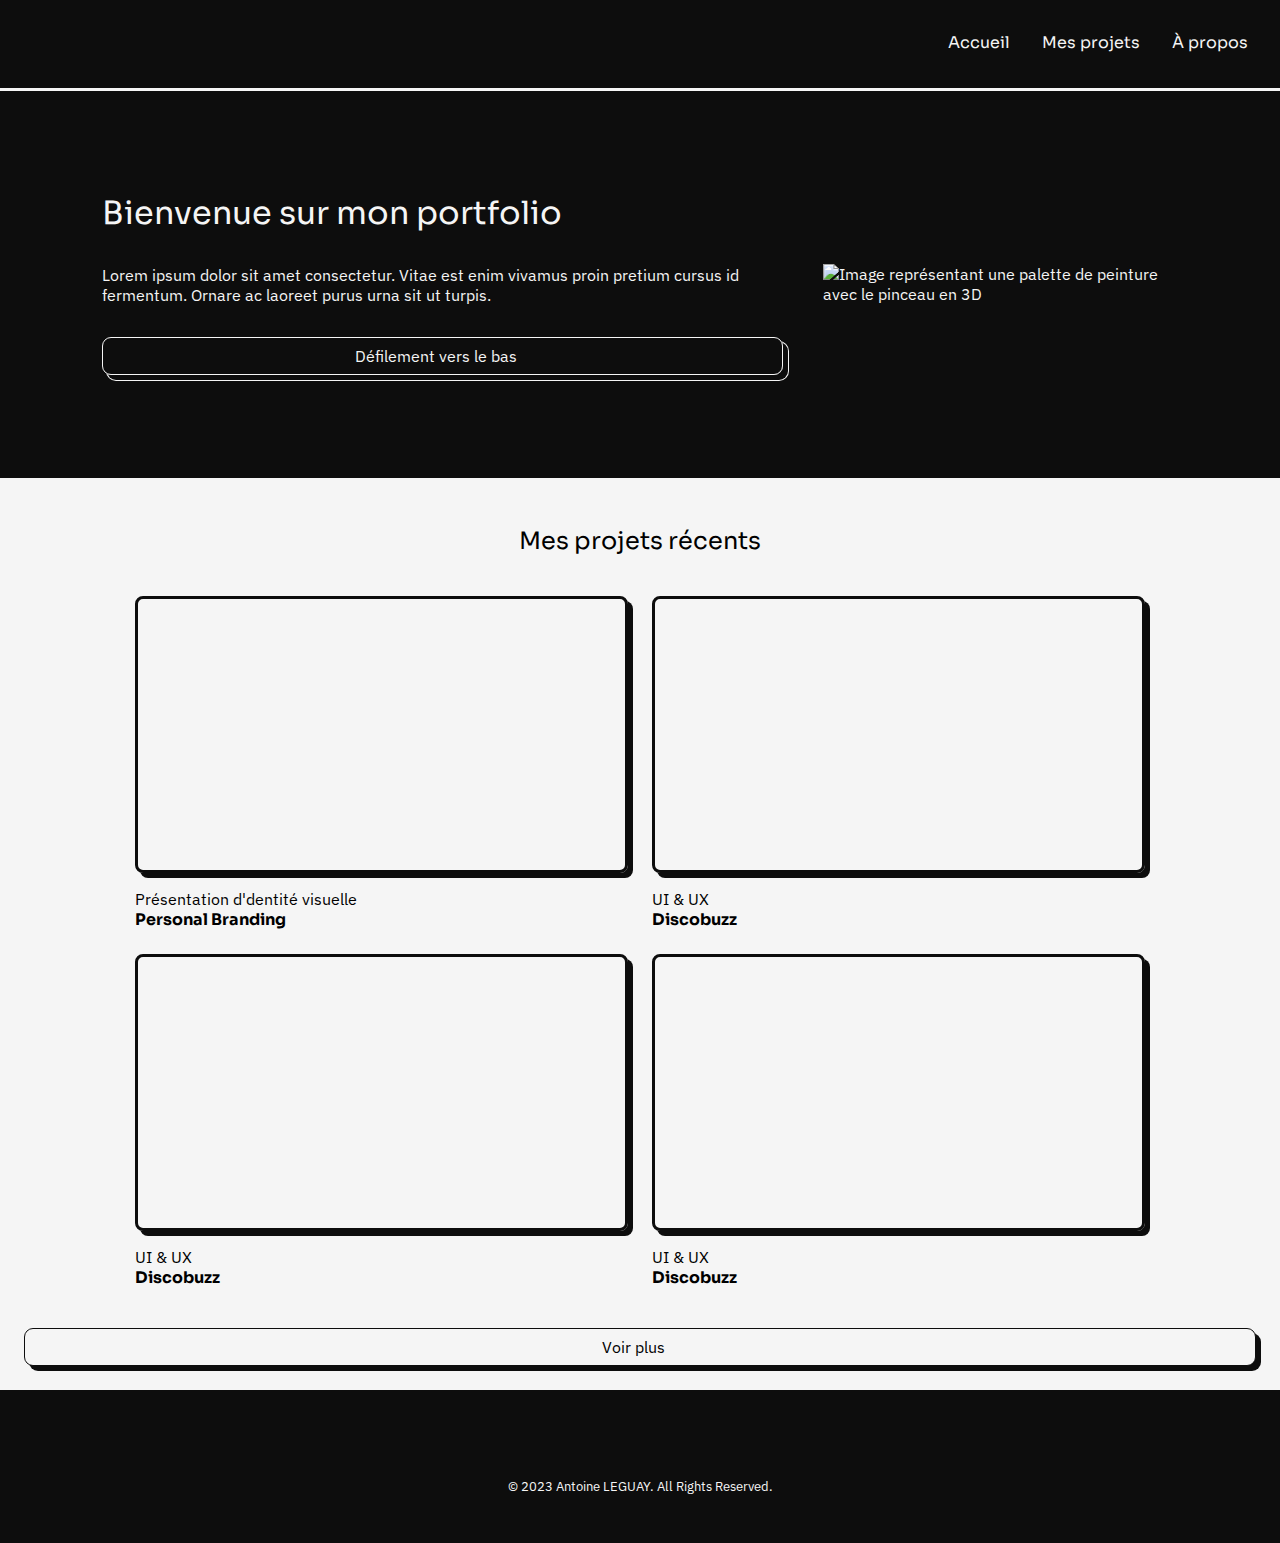
==== index.html @ 6350ce8d "Animation CSS/SVG" ====
<!DOCTYPE html>
<html lang="en">

<head>
    <meta charset="UTF-8">
    <meta http-equiv="X-UA-Compatible" content="IE=edge">
    <meta name="viewport" content="width=device-width, initial-scale=1.0">
    <title>Home</title>
    <link rel="preconnect" href="https://fonts.googleapis.com">
    <link rel="preconnect" href="https://fonts.gstatic.com" crossorigin>
    <link
        href="https://fonts.googleapis.com/css2?family=IBM+Plex+Sans:wght@400;500;600&family=Sora:wght@600;700;800&display=swap"
        rel="stylesheet">
    <link rel="stylesheet" href="./CSS/global.css">
    <link rel="stylesheet" href="./CSS/index.css">
    <script src="https://code.iconify.design/3/3.1.0/iconify.min.js"></script>
</head>

<body>
    <header class="sticky">
        <nav>
            <a href="./index.html">
                <img src="./img/white_vector_Antoine_leguay.svg" alt="">
            </a>
            <div class="nav_item">
                <a href="./index.html" class="animation_link">Accueil</a>
                <a href="./all_my_projects.html" class="animation_link">Mes projets</a>
                <a href="./about.html" class="animation_link">À propos</a>
            </div>
            <div class="burger_menu" id="burgerMenu">
                <span id="iconBurger">
                    <span class="iconify icon_mobile white_icon" data-icon="charm:menu-hamburger"></span>
                </span>
                <span id="iconCross" class="display_none">
                    <span class="iconify icon_mobile white_icon" data-icon="akar-icons:cross"></span>
                </span>
            </div>
        </nav>
    </header>
    <div class="mobile_burger_menu display_none" id="mobileBurgerMenu">
        <a href="./index.html" class="headline animation_link">ACCUEIL</a>
        <a href="./all_my_projects.html" class="headline animation_link">MES PROJETS</a>
        <a href="./about.html" class="headline animation_link">À PROPOS</a>
    </div>
    <main>
        <section class="welcome_section">
            <img class="paint_kit" src="./img/paint-kit-dynamic-premium.png"
                alt="Image représentant une palette de peinture avec le pinceau en 3D">
            <div class="element_welcome_section">

                <h1>Bienvenue sur mon portfolio</h1>
                <p>Lorem ipsum dolor sit amet consectetur. Vitae est enim vivamus proin pretium cursus id fermentum.
                    Ornare ac laoreet purus urna sit ut turpis.</p>
                <a class="dark_ghost_button" href="#project_section">
                    Défilement vers le bas
                    <span class="iconify white" data-icon="material-symbols:keyboard-arrow-down-rounded"></span></a>
            </div>
        </section>
        <!-- -------------------------- -->
        <section class="recent_project_section" id="project_section">
            <h2>Mes projets récents</h2>
            <div class="cards">
                <a class="card_piv" href="projet_piv.html">
                    <div class="container_cover">
                        <span class="iconify" data-icon="ic:baseline-remove-red-eye"></span>
                    </div> <!-- ICI IMAGE EN BACKGROUND DE LA DIV -->
                    <div class="legend">
                        <p>Présentation d'dentité visuelle
                        </p>
                        <p>
                            <span>Personal Branding</span>
                        </p>

                    </div>
                </a>
                <!-- -------------------------- -->
                <!-- -------------------------- -->
                <a class="card_discobuzz" href="projet_discobuzz.html">
                    <div class="container_cover">
                        <span class="iconify" data-icon="ic:baseline-remove-red-eye"></span>
                    </div> <!-- ICI IMAGE EN BACKGROUND DE LA DIV -->
                    <div class="legend">
                        <p>UI & UX</p>
                        <p>
                            <span>Discobuzz</span>
                        </p>
                    </div>
                </a>
                <!-- -------------------------- -->
                <!-- -------------------------- -->
                <a class="card_piv" href="">
                    <div class="container_cover">
                        <span class="iconify" data-icon="ic:baseline-remove-red-eye"></span>
                    </div> <!-- ICI IMAGE EN BACKGROUND DE LA DIV -->
                    <div class="legend">
                        <p>UI & UX</p>
                        <p>
                            <span>Discobuzz</span>
                        </p>
                    </div>
                </a>
                <!-- -------------------------- -->
                <!-- -------------------------- -->
                <a class="card_piv" href="">
                    <div class="container_cover">
                        <span class="iconify" data-icon="ic:baseline-remove-red-eye"></span>
                    </div> <!-- ICI IMAGE EN BACKGROUND DE LA DIV -->
                    <div class="legend">
                        <p>UI & UX</p>
                        <p>
                            <span>Discobuzz</span>
                        </p>
                    </div>
                </a>
            </div>
            <!-- -------------------------- -->
            <a class="primary_button" href="./all_my_projects.html">
                Voir plus
                <span class="iconify black_icon black_icon"
                    data-icon="material-symbols:arrow-right-alt-rounded"></span></a>
        </section>
        <!-- <a class="ghost_button back_to_the_top" href="">
            <img src="./icon/Black_Chevron_top.svg" alt=""></a> -->
    </main>
    <footer>
        <div class="footer_icons">
            <a href="https://dribbble.com/"><span class="iconify" data-icon="ph:dribbble-logo"></span>
            </a>
            <a href="https://www.behance.net/toinoo"><span class="iconify" data-icon="eva:behance-fill"></span></a>
            <a href="https://github.com/0xAntoDev"><span class="iconify" data-icon="ri:github-fill"></span></a>
            <a href="https://www.linkedin.com/in/antoine-leguay-51899023a/"><span class="iconify"
                    data-icon="mdi:linkedin"></span></a>
            <a href="https://twitter.com/JustToinoo"><span class="iconify" data-icon="mdi:twitter"></span>
            </a>
            <a href="https://instagram.com/JustToinoo"><span class="iconify" data-icon="mdi:instagram"></span></a>
        </div>
        <p class="footer_text_layer">© 2023 Antoine LEGUAY. All Rights Reserved.</p>
    </footer>
    <script src="./js/global.js"></script>
</body>

</html>
---- CSS/global.css ----
/* Paramètre de base  */
* {
    padding: 0;
    margin: 0;
    text-decoration: none;
    font-weight: normal;
    box-sizing: border-box;
    font-family: 'IBM Plex Sans';
}

h1,
h2,
h3,
h4,
h5,
h6 {
    font-family: 'Sora';
}

h1 {
    font-size: 2rem;
}

html {
    height: 100%;
}

body {
    background: #F5F5F5;
    min-height: 100%;
    display: flex;
    flex-direction: column;
}

.no_overflow {
    overflow: hidden;
}

a {
    color: inherit;
    text-decoration: inherit;
}

header {
    width: 100%;
    padding: 2rem;
    border-bottom: 3px solid #0D0D0D;
    background-color: #F5F5F5;
    z-index: 100;
}

.sticky {
    /* position: -webkit-sticky; */
    position: sticky;
    top: 0;
}

.mobile_burger_menu {
    position: fixed;
    background-color: #0D0D0D;
    color: #F5F5F5;
    width: 100%;
    height: 100%;
    z-index: 90;
    display: flex;
    flex-direction: column;
    gap: 4rem;
    justify-content: center;
    align-items: center;
    ;
}

.mobile_burger_menu>a:hover {
    color: #0064FF;
    transition: all 300ms ease-in;
}

.burger_menu {
    cursor: pointer;
}

.display_none {
    display: none;
}

.headline {
    font-size: 2rem;
    font-family: 'Sora';
}

main {
    flex: 1;
}

/* ---- Barre de navigation */
/* ------------------------ */
nav {
    display: flex;
    justify-content: space-between;
    align-items: center;
}

.nav_item {
    display: none;
    /*Pour cacher l'élement*/
}

.nav_item>a {
    display: block;
    font-size: 1rem;
    color: #0D0D0D;
    text-decoration: none;
    transition: all 300ms ease-out;
    font-family: Sora;
}

.nav_item>a:hover {
    /* Blue */
    color: #0064FF;
    transition: all 300ms ease-in;
}

.icon_mobile {
    font-size: 2rem;
    transition: 0.5s ease-in-out;
}

.icon_mobile:hover {
    transition: 0.5s ease-in-out;
    transform: scale(1.2) rotate(180deg);
}

.white_icon {
    color: #F5F5F5;
}

.black_icon {
    color: #0D0D0D;
}

.animation_link {
    display: inline-block;
}

.animation_link:after {
    display: block;
    content: '';
    border-bottom: solid 3px #0064FF;
    transform: scaleX(0);
    transition: transform 250ms ease-in-out;
}

.animation_link:hover:after {
    transform: scaleX(1);
}

/* Media Queries pour la nav bar */
/* ----------------------------- */

@media screen and (min-width: 768px) {
    .nav_item {
        display: flex;
        gap: 2rem;
    }

    .burger_menu {
        display: none;
    }
}

/* --- Primary_Button */
/* ---------------- */

.primary_button {
    display: flex;
    justify-content: center;
    align-items: center;
    padding: 0.5rem 0.8rem;
    border: 1px solid #0D0D0D;
    box-shadow: 5px 5px 0px #0D0D0D;
    border-radius: 9px;
    background-color: #F5F5F5;
    gap: 0.8rem;
    transition: 0.3s ease-in-out;
}

.primary_button:hover {
    box-shadow: none;
    transform: translate(5px, 5px);
}

.primary_button>svg {
    font-size: 1.5rem;
}

/* --- Ghost_Button */
/* ---------------- */

.ghost_button {
    display: flex;
    justify-content: center;
    align-items: center;
    padding: 0.5rem 0.8rem;
    border: 1px solid #0D0D0D;
    box-shadow: 5px 5px 0px #F5F5F5, 5px 5px 0 1px #0D0D0D;
    border-radius: 9px;
    gap: 0.8rem;
    transition: 0.3s ease-in-out;
}

.ghost_button:hover {
    box-shadow: none;
    transform: translate(5px, 5px);
}

.ghost_button>svg {
    font-size: 1.5rem;
}

.dark_ghost_button {
    display: flex;
    justify-content: center;
    align-items: center;
    padding: 0.5rem 0.8rem;
    border: 1px solid #F5F5F5;
    box-shadow: 5px 5px 0px #0D0D0D, 5px 5px 0 1px #F5F5F5;
    border-radius: 9px;
    gap: 0.8rem;
    transition: 0.3s ease-in-out;
}

.dark_ghost_button:hover {
    box-shadow: none;
    transform: translate(5px, 5px);
}

.dark_ghost_button>svg {
    font-size: 1.5rem;
}

.back_to_the_top {
    position: absolute;
    bottom: 0;
    right: 1rem;
}

/* ---- Footer */
/* ----------- */

footer {
    background-color: #0D0D0D;
    color: #F5F5F5;
    font-size: 0.8rem;
    padding: 3rem;
    display: flex;
    flex-direction: column;
    align-items: center;
    gap: 2.5rem;
    width: 100%;
}

.footer_icons {
    display: flex;
    gap: 1rem;
}

.footer_icons>a>svg {
    font-size: 2rem;
}

.footer_icons>a>svg:hover {
    transition: 0.5s ease-in-out;
    transform: scale(1.2) rotate(360deg);
}
---- CSS/index.css ----
main {
    display: flex;
    flex-direction: column;
    gap: 1.5rem;
}

header {
    background-color: #0D0D0D;
    border-bottom: 3px solid #F5F5F5;
}

.nav_item>a {
    color: #F5F5F5;
}

.welcome_section {
    background-color: #0D0D0D;
    color: #F5F5F5;
    padding: 1.5rem;
    display: flex;
    flex-direction: column;
    gap: 2.5rem;
}

.paint_kit {
    width: 80%;
    align-self: center;
}

.recent_project_section {
    padding: 1.5rem;
    display: flex;
    flex-direction: column;
    gap: 1.5rem;
}

.element_welcome_section {
    display: flex;
    flex-direction: column;
    gap: 2rem;
}

.recent_project_section>h2 {
    align-self: center;
}

.cards {
    display: flex;
    flex-direction: column;
    gap: 1.5rem;
}

.container_cover {
    width: 100%;
    max-width: 928px;
    max-height: 523px;
    aspect-ratio: 16 / 9;
    background-repeat: no-repeat;
    background-position: center;
    background-size: cover;
    border-radius: 8px;
    border: 3px solid #0D0D0D;
    box-shadow: 5px 5px 0px #0D0D0D, 5px 5px 0 1px #F5F5F5;
    transition: 0.3s ease-in-out;
    cursor: pointer;
    position: relative;
}

.card_piv>.container_cover {
    background-image: url('../img/cover_piv.jpg');
}

.card_discobuzz>.container_cover {
    background-image: url('../img/cover_discobuzz.jpg');
}

.card_piv>.container_cover:hover {
    background-image: radial-gradient(circle, rgba(37, 37, 37, 0.6) 0%, rgba(37, 37, 37, 0.6) 100%), url('../img/cover_piv.jpg');
    transition: background-image 0.3 linear;
}

.card_discobuzz>.container_cover:hover {
    background-image: radial-gradient(circle, rgba(37, 37, 37, 0.6) 0%, rgba(37, 37, 37, 0.6) 100%), url('../img/cover_discobuzz.jpg');
    transition: background-image 0.3s linear;
}

.card_piv {
    width: 100%;
    display: flex;
    flex-direction: column;
    gap: 1rem;
    transition: 0.3s ease-in-out;
}

.container_cover>svg {
    opacity: 0;
    transition: 0.3s ease-in-out;
    position: absolute;
    font-size: 4rem;
    color: #F5F5F5;
    top: 50%;
    left: 50%;
    transform: translate(-50%, -50%);
}

.container_cover:hover {
    box-shadow: none;
    transform: translate(5px, 5px);
    background-size: 100%;
}

.container_cover:hover>svg {
    opacity: 1;
}

.card_discobuzz {
    width: 100%;
    display: flex;
    flex-direction: column;
    gap: 1rem;
}

.legend>p>span {
    font-family: Sora;
    font-size: 1rem;
    font-weight: bold;
}


@media screen and (min-width:768px) {
    .welcome_section {
        display: flex;
        flex-direction: row-reverse;
        align-items: center;
        padding: 8% 8%;
    }


    .paint_kit {
        width: 50%;
    }

    .recent_project_section {
        justify-content: center;
        gap: 2.5rem;
    }

    .cards {
        display: flex;
        flex-direction: row;
        flex-wrap: wrap;
        justify-content: center;
    }

    .card_piv,
    .card_discobuzz {
        width: 40%;
    }
}

#project_section {
    transition: ease-in 200ms;
}
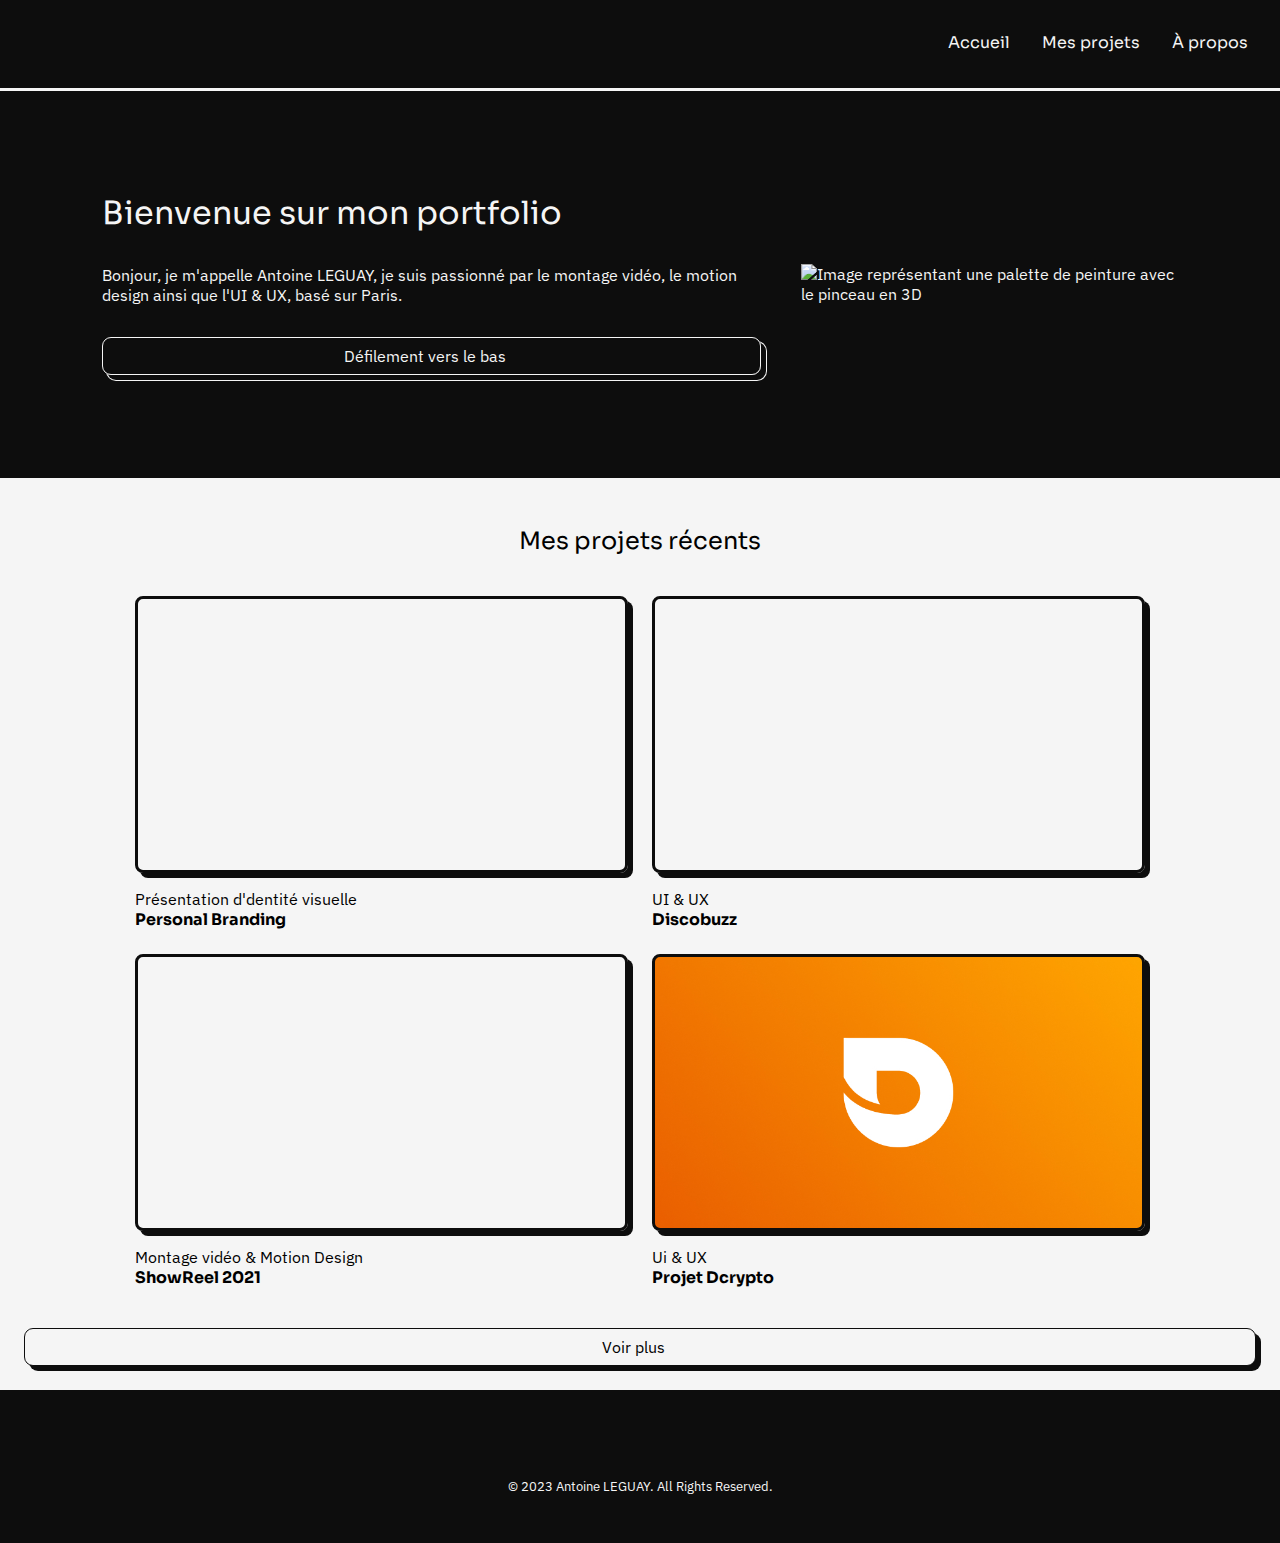
==== commit 8e27a3a5: "Ajout des sections Show" ====
--- a/index.html
+++ b/index.html
@@ -6,6 +6,7 @@
     <meta http-equiv="X-UA-Compatible" content="IE=edge">
     <meta name="viewport" content="width=device-width, initial-scale=1.0">
     <title>Home</title>
+    <link rel="icon" type="image/x-icon" href="./img/white_vector_Antoine_leguay.svg">
     <link rel="preconnect" href="https://fonts.googleapis.com">
     <link rel="preconnect" href="https://fonts.gstatic.com" crossorigin>
     <link
@@ -49,8 +50,8 @@
             <div class="element_welcome_section">
 
                 <h1>Bienvenue sur mon portfolio</h1>
-                <p>Lorem ipsum dolor sit amet consectetur. Vitae est enim vivamus proin pretium cursus id fermentum.
-                    Ornare ac laoreet purus urna sit ut turpis.</p>
+                <p>Bonjour, je m'appelle Antoine LEGUAY, je suis passionné par le montage vidéo, le motion design ainsi
+                    que l'UI & UX, basé sur Paris.</p>
                 <a class="dark_ghost_button" href="#project_section">
                     Défilement vers le bas
                     <span class="iconify white" data-icon="material-symbols:keyboard-arrow-down-rounded"></span></a>
@@ -88,27 +89,27 @@
                 </a>
                 <!-- -------------------------- -->
                 <!-- -------------------------- -->
-                <a class="card_piv" href="">
+                <a class="card_showreel" href="projet_showreel.html">
                     <div class="container_cover">
                         <span class="iconify" data-icon="ic:baseline-remove-red-eye"></span>
                     </div> <!-- ICI IMAGE EN BACKGROUND DE LA DIV -->
                     <div class="legend">
-                        <p>UI & UX</p>
+                        <p>Montage vidéo & Motion Design</p>
                         <p>
-                            <span>Discobuzz</span>
+                            <span>ShowReel 2021</span>
                         </p>
                     </div>
                 </a>
                 <!-- -------------------------- -->
                 <!-- -------------------------- -->
-                <a class="card_piv" href="">
+                <a class="card_dcrypto" href="projet_dcrypto.html">
                     <div class="container_cover">
                         <span class="iconify" data-icon="ic:baseline-remove-red-eye"></span>
                     </div> <!-- ICI IMAGE EN BACKGROUND DE LA DIV -->
                     <div class="legend">
-                        <p>UI & UX</p>
+                        <p>Ui & UX</p>
                         <p>
-                            <span>Discobuzz</span>
+                            <span>Projet Dcrypto</span>
                         </p>
                     </div>
                 </a>
@@ -124,7 +125,7 @@
     </main>
     <footer>
         <div class="footer_icons">
-            <a href="https://dribbble.com/"><span class="iconify" data-icon="ph:dribbble-logo"></span>
+            <a href="https://dribbble.com/Toinoo"><span class="iconify" data-icon="ph:dribbble-logo"></span>
             </a>
             <a href="https://www.behance.net/toinoo"><span class="iconify" data-icon="eva:behance-fill"></span></a>
             <a href="https://github.com/0xAntoDev"><span class="iconify" data-icon="ri:github-fill"></span></a>
@@ -136,7 +137,7 @@
         </div>
         <p class="footer_text_layer">© 2023 Antoine LEGUAY. All Rights Reserved.</p>
     </footer>
-    <script src="./js/global.js"></script>
+    <script src="./JS/global.js"></script>
 </body>
 
 </html>--- a/CSS/global.css
+++ b/CSS/global.css
@@ -23,6 +23,7 @@
 
 html {
     height: 100%;
+    scroll-behavior: smooth;
 }
 
 body {
@@ -67,7 +68,6 @@
     gap: 4rem;
     justify-content: center;
     align-items: center;
-    ;
 }
 
 .mobile_burger_menu>a:hover {
--- a/CSS/index.css
+++ b/CSS/index.css
@@ -32,6 +32,7 @@
     display: flex;
     flex-direction: column;
     gap: 1.5rem;
+    scroll-margin-top: 111px;
 }
 
 .element_welcome_section {
@@ -74,6 +75,14 @@
     background-image: url('../img/cover_discobuzz.jpg');
 }
 
+.card_showreel>.container_cover {
+    background-image: url('../img/cover_showreel.jpg');
+}
+
+.card_dcrypto>.container_cover {
+    background-image: url('../img/cover_dcrypto.jpg');
+}
+
 .card_piv>.container_cover:hover {
     background-image: radial-gradient(circle, rgba(37, 37, 37, 0.6) 0%, rgba(37, 37, 37, 0.6) 100%), url('../img/cover_piv.jpg');
     transition: background-image 0.3 linear;
@@ -81,6 +90,16 @@
 
 .card_discobuzz>.container_cover:hover {
     background-image: radial-gradient(circle, rgba(37, 37, 37, 0.6) 0%, rgba(37, 37, 37, 0.6) 100%), url('../img/cover_discobuzz.jpg');
+    transition: background-image 0.3s linear;
+}
+
+.card_showreel>.container_cover:hover {
+    background-image: radial-gradient(circle, rgba(37, 37, 37, 0.6) 0%, rgba(37, 37, 37, 0.6) 100%), url('../img/cover_showreel.jpg');
+    transition: background-image 0.3s linear;
+}
+
+.card_dcrypto>.container_cover:hover {
+    background-image: radial-gradient(circle, rgba(37, 37, 37, 0.6) 0%, rgba(37, 37, 37, 0.6) 100%), url('../img/cover_dcrypto.jpg');
     transition: background-image 0.3s linear;
 }
 
@@ -126,6 +145,20 @@
     font-weight: bold;
 }
 
+.card_showreel {
+    width: 100%;
+    display: flex;
+    flex-direction: column;
+    gap: 1rem;
+}
+
+.card_dcrypto {
+    width: 100%;
+    display: flex;
+    flex-direction: column;
+    gap: 1rem;
+    transition: 0.3s ease-in-out;
+}
 
 @media screen and (min-width:768px) {
     .welcome_section {
@@ -153,7 +186,9 @@
     }
 
     .card_piv,
-    .card_discobuzz {
+    .card_discobuzz,
+    .card_showreel,
+    .card_dcrypto {
         width: 40%;
     }
 }
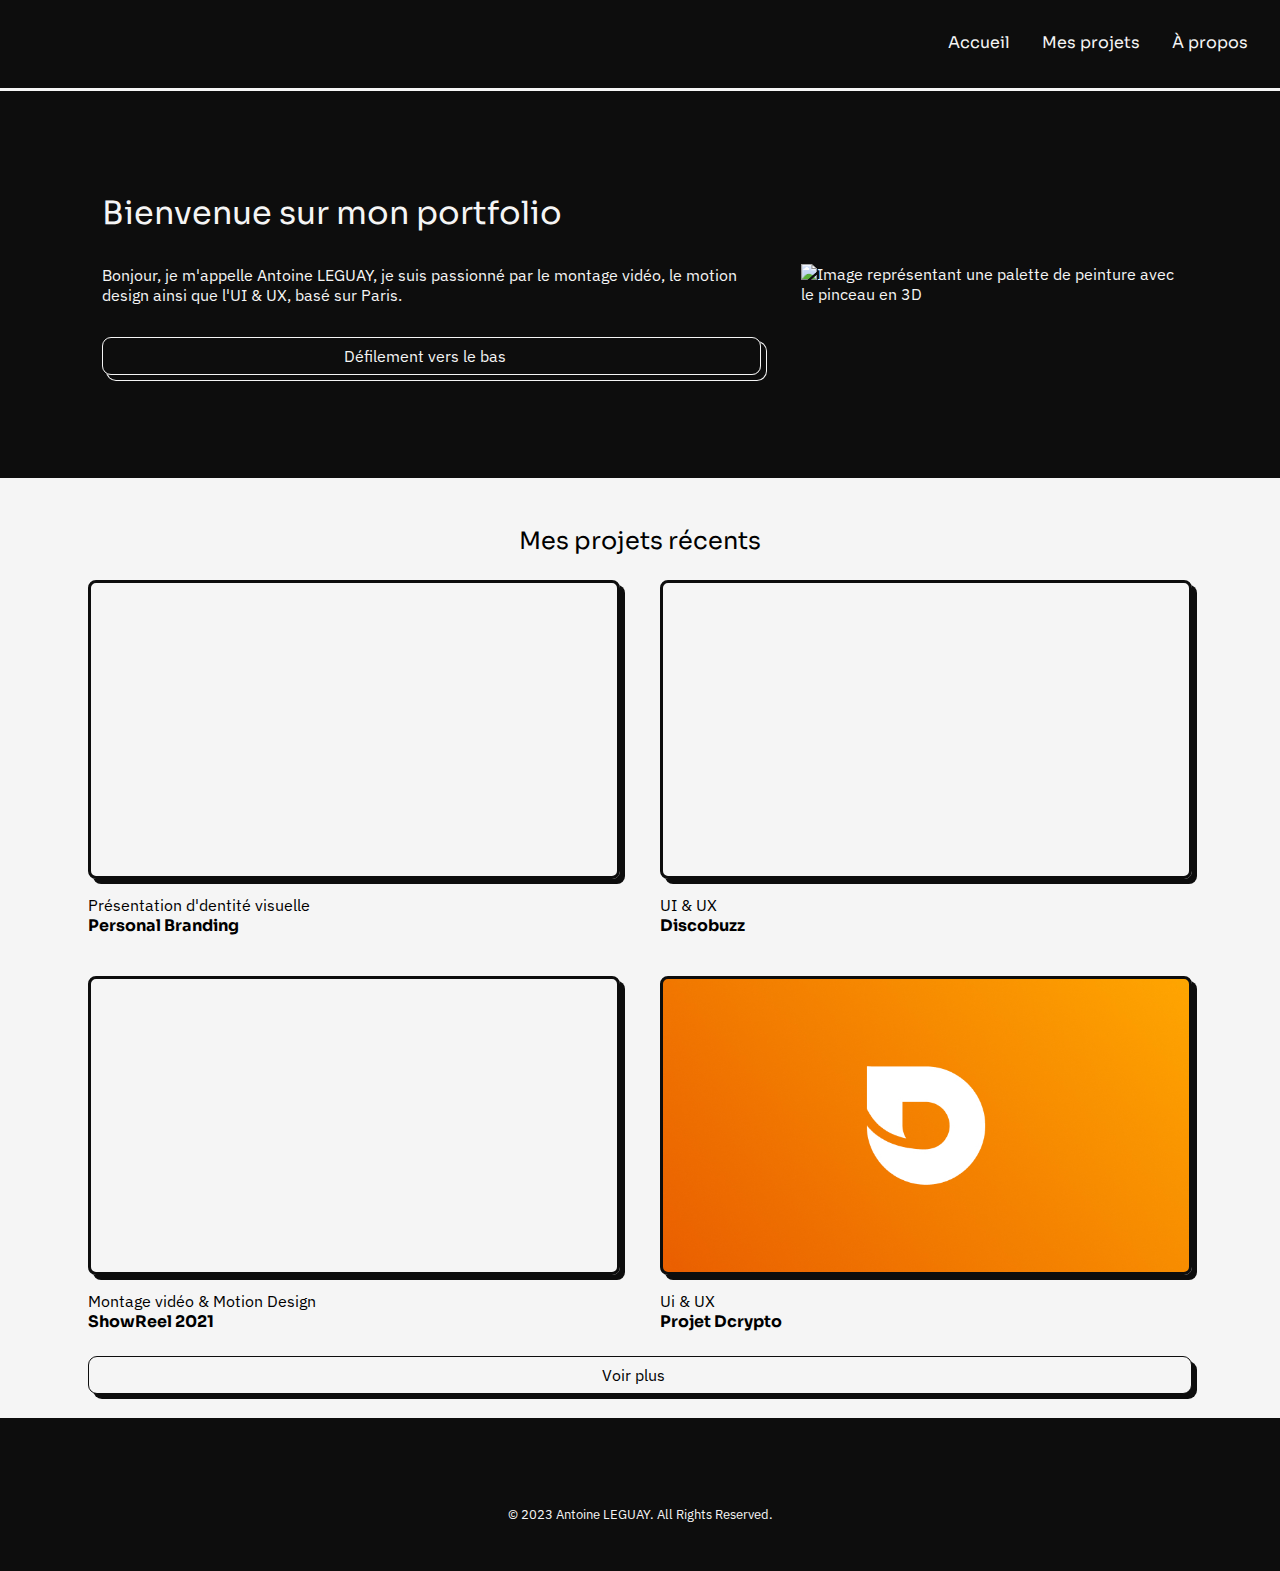
==== commit d0d632af: "Update Thumbnail" ====
--- a/index.html
+++ b/index.html
@@ -18,7 +18,8 @@
 </head>
 
 <body>
-    <header class="sticky">
+    <header>
+    <!-- <header  class="sticky">  -->
         <nav>
             <a href="./index.html">
                 <img src="./img/white_vector_Antoine_leguay.svg" alt="">
@@ -28,21 +29,64 @@
                 <a href="./all_my_projects.html" class="animation_link">Mes projets</a>
                 <a href="./about.html" class="animation_link">À propos</a>
             </div>
-            <div class="burger_menu" id="burgerMenu">
-                <span id="iconBurger">
-                    <span class="iconify icon_mobile white_icon" data-icon="charm:menu-hamburger"></span>
-                </span>
-                <span id="iconCross" class="display_none">
-                    <span class="iconify icon_mobile white_icon" data-icon="akar-icons:cross"></span>
-                </span>
-            </div>
+            <button class="menu">
+                <svg viewBox="0 0 64 48">
+                    <path d="M19,15 L45,15 C70,15 58,-2 49.0177126,7 L19,37"></path>
+                    <path d="M19,24 L45,24 C61.2371586,24 57,49 41,33 L32,24"></path>
+                    <path d="M45,33 L19,33 C-8,33 6,-2 22,14 L45,37"></path>
+                </svg>
+            </button>
         </nav>
     </header>
+    <!-- <div class="preloader">
+        <p>
+            Antoine LEGUAY
+        </p>
+    </div> -->
     <div class="mobile_burger_menu display_none" id="mobileBurgerMenu">
-        <a href="./index.html" class="headline animation_link">ACCUEIL</a>
-        <a href="./all_my_projects.html" class="headline animation_link">MES PROJETS</a>
-        <a href="./about.html" class="headline animation_link">À PROPOS</a>
+        <span style="transition-delay: 0.3s;"></span>
+        <span style="transition-delay: 0.2s;"></span>
+        <span style="transition-delay: 0.1s;"></span>
+        <span style="transition-delay: 0s;"></span>
+        <div class="navigation__items">
+            <div class="navigation_container">
+                <div class="link_wrapper">
+                    <a href="./index.html" class="headline animation_link">ACCUEIL</a>
+                </div>
+                <div class="link_wrapper">
+                    <a href="./all_my_projects.html" class="headline animation_link">MES PROJETS</a>
+                </div>
+                <div class="link_wrapper">
+                    <a href="./about.html" class="headline animation_link">À PROPOS</a>
+                </div>
+            </div>
+            <div class="footer_icons_copyright">
+                <div class="navigation_social_media_link">
+                    <a href="https://dribbble.com/Toinoo"><span class="iconify" data-icon="ph:dribbble-logo"></span>
+                    </a>
+                    <a href="https://www.behance.net/toinoo"><span class="iconify" data-icon="eva:behance-fill"></span></a>
+                    <a href="https://github.com/0xAntoDev"><span class="iconify" data-icon="ri:github-fill"></span></a>
+                    <a href="https://www.linkedin.com/in/antoine-leguay-51899023a/"><span class="iconify"
+                        data-icon="mdi:linkedin"></span></a>
+                        <a href="https://twitter.com/JustToinoo"><span class="iconify" data-icon="mdi:twitter"></span>
+                        </a>
+                        <a href="https://instagram.com/JustToinoo"><span class="iconify" data-icon="mdi:instagram"></span></a>
+                    </div>
+                    <div class="copyright_wrapper">
+                        <p class="footer_text_layer">© 2023 Antoine LEGUAY. All Rights Reserved.</p>
+                    </div>
+                </div>
+                </div>
     </div>
+    <!-- <div id="progress">
+        <span id="progress-value">
+            <span class="iconify" data-icon="material-symbols:arrow-back-ios-new-rounded" data-rotate="90deg"></span>
+        </span>
+    </div> -->
+    <!-- <svg class="progress-circular">
+        <circle class="progress-background" cx="57" cy="57" r="52" />
+        <circle class="progress-value" cx="57" cy="57" r="52" />
+    </svg> -->
     <main>
         <section class="welcome_section">
             <img class="paint_kit" src="./img/paint-kit-dynamic-premium.png"
--- a/CSS/global.css
+++ b/CSS/global.css
@@ -33,6 +33,24 @@
     flex-direction: column;
 }
 
+*::selection{
+    background-color: #0064FF;
+    color: #F5F5F5;
+}
+
+.preloader{
+    background-color: orange;
+    z-index: 999;
+    position: fixed;
+    width: 100%;
+    height: 100%;
+    display: flex;
+    justify-content: center;
+    align-items: center;
+}
+.preloader>p{
+font-size: 1.5rem;
+}
 .no_overflow {
     overflow: hidden;
 }
@@ -57,31 +75,156 @@
 }
 
 .mobile_burger_menu {
+    margin: auto;
     position: fixed;
-    background-color: #0D0D0D;
+    /* background-color: #0D0D0D; */
     color: #F5F5F5;
     width: 100%;
     height: 100%;
     z-index: 90;
     display: flex;
     flex-direction: column;
-    gap: 4rem;
-    justify-content: center;
-    align-items: center;
-}
-
-.mobile_burger_menu>a:hover {
+    justify-content: center;
+    align-items: center;
+    visibility: visible;
+}
+
+.display_none {
+    /* display: none; */
+    visibility: hidden;
+}
+
+.mobile_burger_menu>span {
+    background: #0D0D0D;
+    width: 100%;
+    height: 25%;
+    position: relative;
+    display: block;
+    transform: translateX(0);
+    transition: all .5s cubic-bezier(.77,0,.175,1)
+}
+
+.display_none>span {
+    transform: translateX(-100%);
+}
+
+.navigation__items{
+    position: absolute;
+}
+
+.mobile_burger_menu>.navigation__items>.navigation_container>.link_wrapper>a:hover {
     color: #0064FF;
     transition: all 300ms ease-in;
 }
-
-.burger_menu {
+.navigation_container{
+    display: flex;
+    flex-direction: column;
+    gap: 4rem;
+    justify-content: center;
+    align-items: center;
+}
+
+/* --- Mobile Menu  */
+
+.menu {
+    width: 36px;
+    height: 36px;
+    padding: 0;
+    margin: 0;
+    outline: none;
+    position: relative;
+    border: none;
+    background: none;
     cursor: pointer;
-}
-
-.display_none {
-    display: none;
-}
+    -webkit-appearence: none;
+    -webkit-tap-highlight-color: transparent;
+}
+
+.menu svg {
+    width: 64px;
+    height: 48px;
+    top: -6px;
+    left: -14px;
+    stroke: white;
+    stroke-width: 4px;
+    stroke-linecap: round;
+    stroke-linejoin: round;
+    fill: none;
+    display: block;
+    position: absolute;
+}
+.menu svg path {
+    transition: stroke-dasharray var(--duration, 0.85s) var(--easing, ease) var(--delay, 0s), stroke-dashoffset var(--duration, 0.85s) var(--easing, ease) var(--delay, 0s);
+    stroke-dasharray: var(--array-1, 26px) var(--array-2, 100px);
+    stroke-dashoffset: var(--offset, 126px);
+    transform: translateZ(0);
+}
+.menu svg path:nth-child(2) {
+    --duration: 0.7s;
+    --easing: ease-in;
+    --offset: 100px;
+    --array-2: 74px;
+}
+.menu svg path:nth-child(3) {
+    --offset: 133px;
+    --array-2: 107px;
+}
+.menu.active svg path {
+    --offset: 57px;
+}
+.menu.active svg path:nth-child(1), .menu.active svg path:nth-child(3) {
+    --delay: 0.15s;
+    --easing: cubic-bezier(0.2, 0.4, 0.2, 1.1);
+}
+.menu.active svg path:nth-child(2) {
+    --duration: 0.4s;
+    --offset: 2px;
+    --array-1: 1px;
+}
+.menu.active svg path:nth-child(3) {
+    --offset: 58px;
+}
+html {
+    box-sizing: border-box;
+    -webkit-font-smoothing: antialiased;
+}
+* {
+    box-sizing: inherit;
+}
+*:before, *:after {
+    box-sizing: inherit;
+}
+#black_menu svg{
+    stroke: black;
+}
+
+.footer_icons_copyright {
+    position: fixed;
+    bottom: 0;
+    left: 0;
+    width: 100%;
+    display: flex;
+    flex-direction: column;
+    align-items: center;
+    justify-content: center;
+    gap: 2rem;
+    margin-bottom: 1.5rem;
+}
+.navigation_social_media_link{
+    display: flex;
+    gap: 1rem;
+}
+.navigation_social_media_link>a>svg{
+    font-size: 2rem;
+}
+.navigation_social_media_link>a>svg:hover{
+    transition: 0.5s ease-in-out;
+    transform: scale(1.2) rotate(360deg);
+}
+.copyright_wrapper{
+    font-size: 0.7rem;
+}
+/* -------------------- */
 
 .headline {
     font-size: 2rem;
@@ -154,7 +297,129 @@
     transform: scaleX(1);
 }
 
-/* Media Queries pour la nav bar */
+
+/* animation texte apparition */ 
+/* -------------------------- */
+.link_wrapper{
+overflow: hidden;
+}
+
+.mobile_burger_menu:not(.display_none) > .navigation__items > .navigation_container > .link_wrapper > a{
+    display: inline-block;
+    transform: translateY(0px);
+    transition-duration: 1s;
+    transition-delay: 0.6s;
+    transition-property: transform;
+    transition-timing-function: ease-in-out;
+}
+
+.link_wrapper > a {
+    transform: translateY(50px);
+}
+
+.mobile_burger_menu:not(.display_none) > .navigation__items > .footer_icons_copyright > a{
+    display: inline-block;
+    transform: translateY(0px);
+    transition-duration: 1s;
+    transition-delay: 0.6s;
+    transition-property: transform;
+    transition-timing-function: ease-in-out;
+}
+
+/* .mobile_burger_menu:not(.display_none) > .navigation__items > .footer_icons_copyright{
+    transform: translateY(0px);
+    transition-duration: 1s;
+    transition-delay: 0.6s;
+    transition-property: transform;
+    transition-timing-function: ease-in-out;
+} */
+
+.navigation_social_media_link {
+    transform: translateY(150px);
+}
+
+.mobile_burger_menu:not(.display_none) > .navigation__items > .footer_icons_copyright>.navigation_social_media_link{
+    transform: translateY(0px);
+    transition-duration: 1s;
+    transition-delay: 0.8s;
+    transition-property: transform;
+    transition-timing-function: ease-in-out;
+}
+
+.copyright_wrapper {
+    transform: translateY(150px);
+}
+.mobile_burger_menu:not(.display_none) > .navigation__items > .footer_icons_copyright>.copyright_wrapper{
+    transform: translateY(0px);
+    transition-duration: 1s;
+    transition-delay: 1s;
+    transition-property: transform;
+    transition-timing-function: ease-in-out;
+}
+
+
+/* @keyframes fade_in {
+    to{
+transform: translateY(50px);
+    }
+    from{
+        transform: translateY(0px);
+    }
+} */
+/* Back to top */ 
+/* ----------- */ 
+
+#progress {
+    position: fixed;
+    bottom: 20px;
+    right: 10px;
+    height: 70px;
+    width: 70px;
+    display: none;
+    place-items: center;
+    border-radius: 50%;
+    box-shadow: 0 0 10px rgba(0, 0, 0, 0.2);
+    cursor: pointer;
+    z-index: 10;
+}
+
+#progress-value {
+    display: block;
+    height: calc(100% - 15px);
+    width: calc(100% - 15px);
+    border-radius: 50%;
+    display: grid;
+    place-items: center;
+    font-size: 1.2rem;
+    color: #001a2e;
+}
+
+.progress-circular {
+    position: relative;
+    width: 114px;
+    height: 114px;
+}
+
+.progress-background {
+    fill: none;
+    stroke-width: 10px;
+    stroke: lightgray;
+}
+
+.progress-value {
+    fill: none;
+    stroke-width: 10px;
+    stroke-linecap: round;
+    transform: rotate(-90deg);
+    transform-origin: 50% 50%;
+    stroke-dasharray: 360;
+    stroke-dashoffset: 120; /* CHANGE THIS IN JS */
+    stroke: red;
+}
+
+
+/* Media Queries pour l
+a nav bar */
 /* ----------------------------- */
 
 @media screen and (min-width: 768px) {
@@ -163,7 +428,7 @@
         gap: 2rem;
     }
 
-    .burger_menu {
+    .menu {
         display: none;
     }
 }
@@ -193,6 +458,12 @@
     font-size: 1.5rem;
 }
 
+.button_page_project{
+    display: flex;
+    width: 100%;
+    justify-content: end;
+}
+
 /* --- Ghost_Button */
 /* ---------------- */
 
--- a/CSS/index.css
+++ b/CSS/index.css
@@ -168,28 +168,27 @@
         padding: 8% 8%;
     }
 
-
     .paint_kit {
         width: 50%;
     }
 
     .recent_project_section {
-        justify-content: center;
-        gap: 2.5rem;
+        width: 90%;
+        margin: 0 auto;
     }
 
     .cards {
-        display: flex;
-        flex-direction: row;
-        flex-wrap: wrap;
-        justify-content: center;
+        display: grid;
+        grid-template-columns: 1fr 1fr;
+        grid-column-gap: 2.5rem;
+        grid-row-gap: 2.5rem;
     }
 
     .card_piv,
     .card_discobuzz,
     .card_showreel,
     .card_dcrypto {
-        width: 40%;
+        width: 100%;
     }
 }
 
